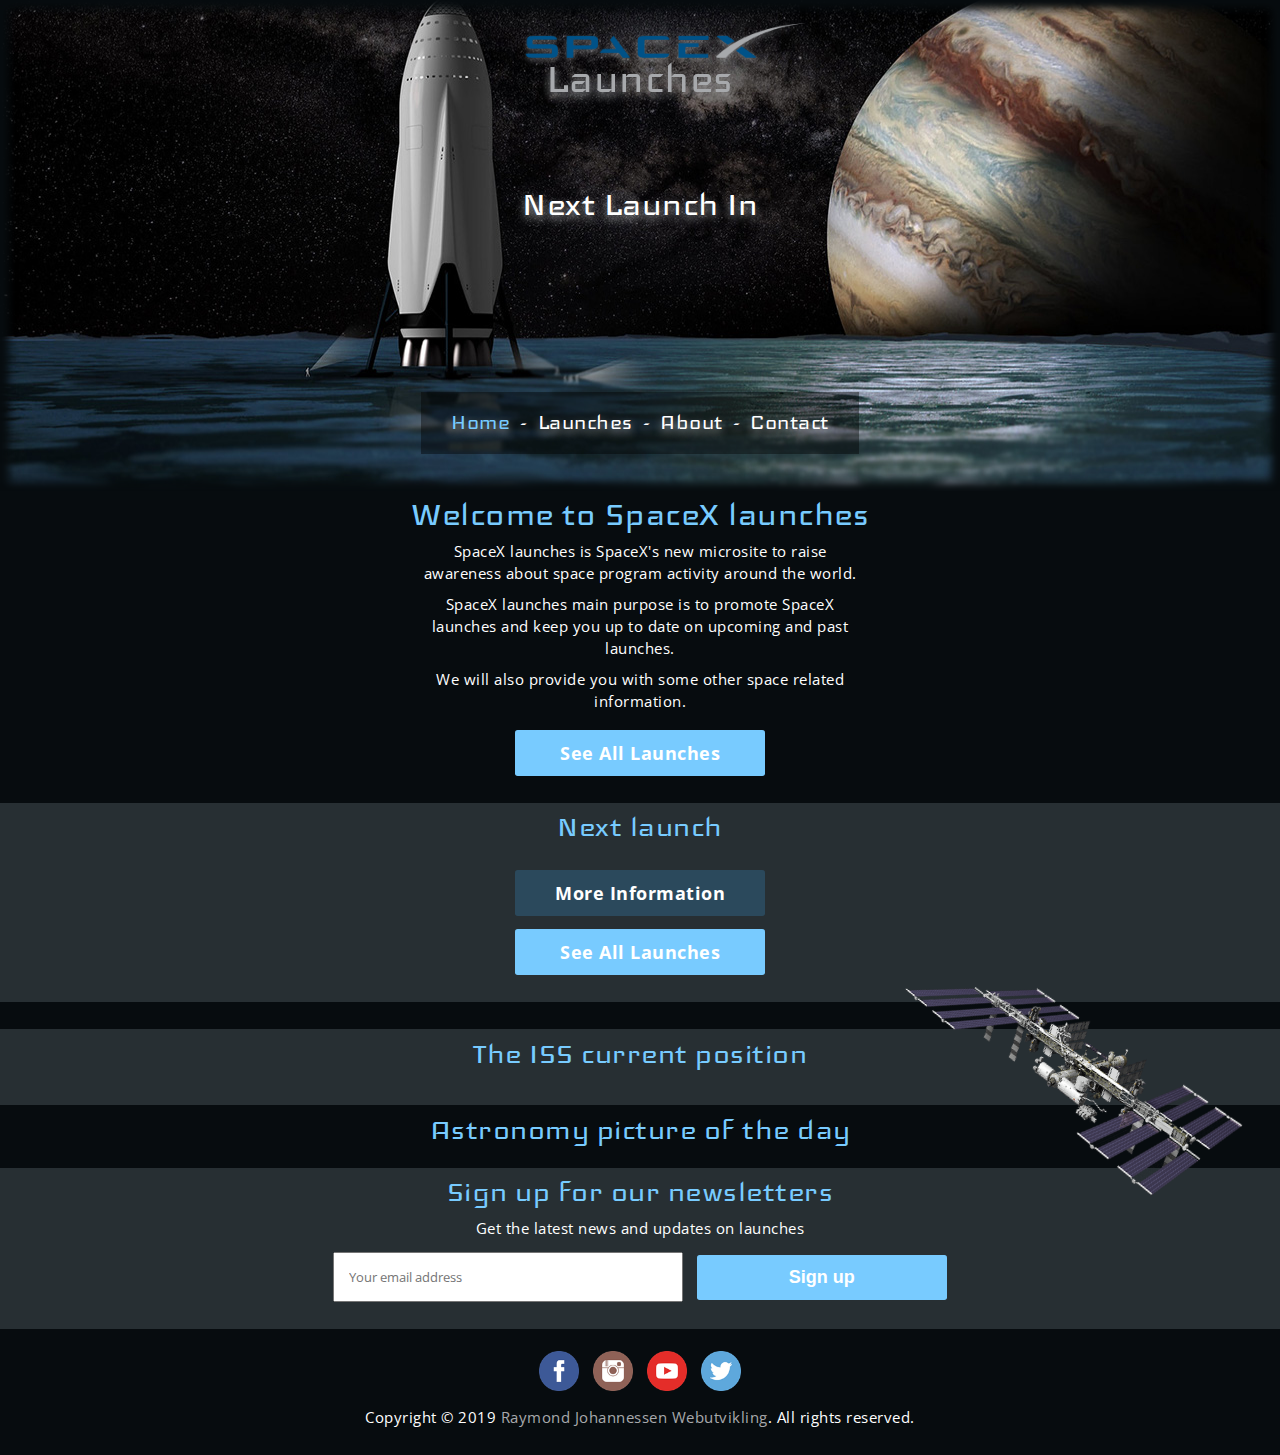
==== index.html @ a517d575 "initial commit" ====
<!DOCTYPE html>
<html lang="en">
    <head>
        <meta charset="UTF-8">
        <meta name="viewport" content="width=device-width, initial-scale=1, maximum-scale=1">
        <meta name="robots" content="index, follow">
        <meta name="description" content="SpaceX Launches. Keeps you updated on SpaceX launches">
        <meta name="keywords" content="SpaceX, Space, launches, astronauts, rockets, moon, mars">
        <meta name="author" content="Raymond Johannessen, Raymond Johannessen Webutvikling">
        <link rel="stylesheet" href="css/styles.css">
        <link href="https://fonts.googleapis.com/css?family=Iceland&display=swap" rel="stylesheet">
        <link href="https://fonts.googleapis.com/css?family=Open+Sans:400,700&display=swap" rel="stylesheet">
        <title>SpaceX Launches - Home</title>
    </head>
    <body>
        <header>
            <section id="headerTop">
                <p id="logo">
                    <img src="images/logo.png" alt="Logo">
                    Launches
                </p>
            </section>
            <section id="headerMiddle">
                <p id="countdownTop">Next Launch In</p>
                <p id="countdownTime"><!-- Countdown time loaded by JavaScript --></p>
            </section>
            <section id="headerBottom">
                <nav>
                    <ul>
                        <li class="active"><a href="index.html">Home</a><span>-</span></li>
                        <li><a href="launches.html">Launches</a><span>-</span></li>
                        <li><a href="about.html">About</a><span>-</span></li>
                        <li><a href="contact.html">Contact</a></li>
                    </ul>
                </nav>
            </section>
        </header>
        <main>
            <section class="darkBox">
                <h1>Welcome to SpaceX launches</h1>
                <div id="welcome" class="contentBox">
                    <p>
                        SpaceX launches is SpaceX's new microsite to raise awareness about space program activity around the world.
                    </p>
                    <p>
                        SpaceX launches main purpose is to promote SpaceX launches and keep you up to date on upcoming and past launches.
                    </p>
                    <p>
                        We will also provide you with some other space related information.
                    </p>
                    <a href="launches.html" class="buttonLight marginTop">See All Launches</a>
                </div>
            </section>
            <section class="launchWrapperLight">
                <h2>
                    Next launch
                </h2>
                <div id="nextLaunch" class="launchDetailsWrapper">
                    <!-- Next launch loaded by javascript -->
                </div>
                <a class="launchMoreInformation buttonDark marginBottom marginTop">More Information</a>
                <div class="launchMoreDetailsWrapper">
                    <div id="rocketInfo" class="launchRocketType">
                        <!-- Rocket info loaded by javascript -->
                    </div>
                    <div id="launchPadInfo" class="launchLaunchPad">
                        <!-- Launch pad info loaded by javascript -->
                    </div>
                </div>
                <a href="launches.html" class="buttonLight">See All Launches</a>
            </section>
            <section id="astronauts" class="darkBox">
                <!-- People in space loaded by javascript -->
            </section>
            <section id="iss" class="lightBox">
                <h2>The ISS current position</h2>
                <div id="issMap" class="contentBox">
                    <!-- Google maps loaded by javascript -->
                </div>
                <img id="issImage" src="images/iss.png" alt="ISS">
            </section>
            <section class="darkBox">
                <h2 class="marginBottomNone">Astronomy picture of the day</h2>
                <div id="apod" class="contentBox">
                    <!-- APOD loaded by javascript -->
                </div>
            </section>
            <section class="lightBox">
                <h2>Sign up for our newsletters</h2>
                <div id="newsletterWrapper" class="contentBox">
                    <p>Get the latest news and updates on launches</p>
                    <div id="emailError" class="error">Invalid email. E.g. email@website.com.</div>
                    <div id="newsletter">
                        <input id="email" type="email" placeholder="Your email address">
                        <button id="newsletterConfirm" class="buttonLight">Sign up</button>
                    </div>
                </div>
            </section>
            <div id="newsletterConfirmMessage">
                <p>Thanks, you are now signed up newsletters.</p>
                <p>Newsletters will now be sent to you.</p>
                <button id="newsletterConfirmMessageConfirm" class="buttonLight marginTop">Ok</button>
            </div>
        </main>
        <footer>
            <section class="darkBox">
                <div class="contentBox marginTop">
                    <div id="socialIconsWrapper">
                        <a href="https://www.facebook.com/SpaceX-226435907904104/" target="_blank"><img src="images/facebook.png" class="socialIcon" alt="Facebook"></a>
                        <a href="https://www.instagram.com/spacex/" target="_blank"><img src="images/instagram.png" class="socialIcon" alt="Instagram"></a>
                        <a href="https://www.youtube.com/channel/UCtI0Hodo5o5dUb67FeUjDeA" target="_blank"><img src="images/youtube.png" class="socialIcon" alt="Youtube"></a>
                        <a href="https://twitter.com/spacex" target="_blank"><img src="images/twitter.png" class="socialIcon" alt="Twitter"></a>
                    </div>
                    <p>Copyright&nbsp;©&nbsp;2019 <a href="https://rajohan.no" target="_blank">Raymond&nbsp;Johannessen&nbsp;Webutvikling</a>. All&nbsp;rights&nbsp;reserved.</p>
                </div>
            </section>
        </footer>
        <script src="js/scripts.js"></script>
        <script src="js/home.js"></script>
    </body>
</html>
---- css/styles.css ----
/* MAIN STYLES */

*,
*::before,
*::after {
    margin: 0;
    padding: 0;
    box-sizing: inherit;
}

html {
    background-color: #070C0F;
    font-size: 62.5%;
}

body {
    box-sizing: border-box;
    width: 100vw;
    position: relative;
    min-height: 100vh;
    max-height: 100%;
    color: #fff;
    font-family: "Open Sans", sans-serif;
    font-size: 15px;
    text-rendering: optimizeLegibility;
    overflow-x: hidden;
    letter-spacing: 0.5px;
    line-height: 22px;
}

::selection {
    background-color: #254B62;
    color: #fff;
}

h1, h2, h3, h4 {
    font-family: "Iceland", sans-serif;
    margin: 1.5rem 0;
    font-weight: 400;
}

h1 {
    color: #78CBFF;
    font-size: 40px;
}

h2 {
    color: #78CBFF;
    font-size: 35px;
}

h3 {
    font-size: 25px;
}

h4 {
    font-size: 20px;
}

header {
    background: url("../images/header.jpg") no-repeat center center;
    background-size: cover;
    height: 54.5rem;
    box-shadow: 0 0 1rem 1rem #070C0F inset;
    display: flex;
    flex-direction: column;
    justify-content: space-between;
    font-family: "Iceland", sans-serif;
    font-size: 25px;
}

nav {
    background-color: rgba(0, 0, 0, 0.4);
    padding: 20px;
}

header nav ul {
    list-style: none;
    text-shadow: 0 4px 10px #000C;
    display: flex;
}

header nav li {
    text-shadow: 0 0.4rem 1rem #A7A9AC;
}

header nav li a {
    padding: 0 10px;
}

header nav ul li.active a {
    color: #78CBFF
}

main {
    display: flex;
    flex-direction: column;
    align-items: center;
}

footer {
    text-align: center;
}

input, textarea {
    font-family: "Open Sans", sans-serif;
    width: 350px;
}

input {
    padding: 14px;
}

input:focus,
textarea:focus {
    border: 2px solid #78CBFF;
    outline: none;
    background-color: #dfe1e4;
}

textarea {
    resize: vertical;
    padding: 10px;
    min-height: 120px;
}

a {
    color: #A7A9AC;
    text-decoration: none;
}

a:hover {
    color: #78CBFF;
}

.marginTopSmall {
    margin-top: 1rem;
}

.marginTop {
    margin-top: 2rem;
}

.marginBottom {
    margin-bottom: 1.5rem;
}

.marginBottomNone {
    margin-bottom: 0;
}

/* SPECIFIC STYLES */

header a {
    color: #fff;
}

#headerTop {
    display: flex;
    justify-content: center;
    padding: 2rem 4rem;
}

#headerMiddle {
    display: flex;
    flex-direction: column;
    align-items: center;
    text-shadow: 0 0.4rem 1rem #A7A9AC;
    margin-top: -10rem;
}

#headerBottom {
    display: flex;
    justify-content: center;
    margin-bottom: 4rem;
}

#logo {
    display: flex;
    flex-direction: column;
    align-items: center;
    font-size: 50px;
    color: #A7A9AC;
    text-shadow: 0 0.4rem 1rem #A7A9AC;
}

#logo img {
    display: block;
    margin-left: 6rem;
    width: 33.2rem;
}

#countdownTop {
    font-size: 40px;
}

#welcome p {
    max-width: 50rem;
    width: 100%;
}

#welcome p:not(:first-of-type) {
    margin-top: 1rem;
}

#newsletter {
    display: flex;
    flex-direction: row;
    align-items: center;
    margin-top: 1.5rem;
}

#newsletter input {
    margin-right: 1.5rem;
}

#astronauts {
    position: relative;
}

#astronauts img {
    position: absolute;
    left: 8rem;
    top: -10rem;
    height: 40rem;
    z-index: 100;
}

#iss {
    position: relative;
}

#issImage {
    position: absolute;
    height: 16.3rem;
    right: 3rem;
    top: -3rem;
    transform: rotate(30deg);
    z-index: 100;
}

#socialIconsWrapper {
    display: flex;
}

#contact {
    display: flex;
    flex-direction: row;
    justify-content: center;
    align-items: flex-start;
}

#contact iframe {
    width: 450px;
    height: 300px;
    margin-top: 2rem;
}

#contact label {
    width: 100%;
    text-align: left;
    margin: 2rem 0 1rem 1rem;
}

#contact textarea.inputError,
#contact input.inputError {
    border: 2px solid #a20009;
}

#contactForm {
    display: flex;
    flex-direction: column;
    align-items: center;
}

#contactInfo {
    display: flex;
    flex-direction: column;
    margin-left: 3rem;
}

#contactInfoLeft,
#contactInfoRight {
    text-align: left;
}

#contactInfoLeft {
    margin-right: 2rem;
}

#contactInfoTop {
    display: flex;
}

#contact .error {
    display: none;
    background-color: #a20009;
    width: 350px;
    padding: 10px;
    font-size: 12px;
}

#newsletterWrapper .error {
    background-color: #a20009;
    padding: 10px;
    font-size: 12px;
    margin-top: 10px;
    border-radius: 0.3rem;
    display: none;
}

#newsletterConfirmMessage,
#contactConfirmMessage {
    display: none;
    flex-direction: column;
    align-items: center;
    background-color: #1a8c00;
    height: 150px;
    width: 350px;
    justify-content: center;
    border-radius: 0.3rem;
    position: fixed;
    top: calc(50% - 75px);
}

#newsletterConfirmMessage .buttonLight,
#contactConfirmMessage .buttonLight {
    background-color: #5bc765;
    width: 70px;
}

#newsletterConfirmMessage .buttonLight:hover,
#contactConfirmMessage .buttonLight:hover {
    background-color: #87f287;
}

#issMap iframe {
    width: 70rem;
    height: 40rem;
}

#launches {
    display: flex;
    flex-direction: column;
    width: 100%;
}

.launchesHeader {
    display: flex;
    flex-direction: column;
    align-items: center;
}

.launchesHeader div {
    display: flex;
}

.launchLaunchPad iframe {
    width: 33rem;
    height: 22rem;
}

.socialIcon {
    width: 40px;
    margin: 4px 7px 10px 7px;
}

.socialIcon:hover {
    opacity: 0.5;
}

.aboutWrapper {
    position: relative;
    margin-top: 3rem;
}

.aboutImage {
    width: 900px;
    display: block;
}

.aboutCaption {
    background-color: rgba(0, 0, 0, 0.57);
    width: 100%;
    position: absolute;
    padding: 2rem;
    bottom: 0;
}

.aboutCaption h3 {
    margin-top: 0;
}

/* CONTENT BOX */

#apod h3 {
    margin-bottom: 0;
}

#apod h4 {
    margin-top: 0;
}

.darkBox,
.lightBox {
    width: 100%;
    display: flex;
    flex-direction: column;
    align-items: center;
    padding-bottom: 3rem;
    text-align: center;
}

.darkBox h1,
.lightBox h1,
.darkBox h2,
.lightBox h2 {
    width: 80%;
}

.darkBox {
    background-color: #070C0F;
}

.lightBox {
    background-color: #272F33;
}

.contentBox {
    width: 600px;
    display: flex;
    flex-direction: column;
    align-items: center;
}

.bigImage {
    width: 70rem;
}

/* BUTTON STYLES */

.buttonLight,
.buttonDark {
    font-size: 18px;
    font-weight: 700;
    width: 250px;
    padding: 12px 0;
    text-align: center;
    border-radius: 0.3rem;
    cursor: pointer;
    color: #fff;
    border: 0;
    outline: none;
}

.buttonLight {
    background-color: #78CBFF;
}

.buttonDark {
    background-color: #2B495C;
}

.buttonLight:hover {
    background-color: #35b0ff;
}

.buttonDark:hover {
    background-color: #0b3a5c;
}

a.buttonDark,
a.buttonLight {
    color: #fff;
    text-decoration: none;
}

.slider {
    background-color: #78CBFF;
    border: 0;
    color: #fff;
    padding: 10px;
    font-family: "Open Sans", sans-serif;
    cursor: pointer;
    font-weight: 700;
    font-size: 18px;
    outline: none;
}

.slider:first-of-type {
    border-top-left-radius: 0.3rem;
    border-bottom-left-radius:  0.3rem;
}

.slider:last-of-type {
    border-top-right-radius: 0.3rem;
    border-bottom-right-radius:  0.3rem;
}

.slider:hover {
    background-color: #35b0ff;
}

.slider.active {
    background-color: #35b0ff;
}

/* LAUNCH BOX STYLES */
#launches .launchWrapperLight,
#launches .launchWrapperDark {
    padding-bottom: 1rem;
}

.launchWrapperLight,
.launchWrapperDark {
    display: flex;
    flex-direction: column;
    align-items: center;
    width: 100%;
    padding-bottom: 3rem;
}

.launchWrapperDark h3,
.launchWrapperDark h4,
.launchWrapperLight h3,
.launchWrapperLight h4 {
    margin: 0;
}

.launchWrapperLight {
    background-color: #272F33;
}

.launchWrapperDark {
    background-color: #070C0F;
}

.launchDetailsWrapper {
    width: 84rem;
    display: flex;
    flex-direction: row;
}

.launchDetailsWrapper p {
    margin: 1.5rem 0;
}

.launchDetailsWrapper img {
    width: 225px;
    min-width: 225px;
    height: 150px;
    margin-right: 4rem;
    object-fit: cover;
}

.launchDetailTop {
    display: flex;
    justify-content: space-between;
    margin-right: 2rem;
}

.launchDetailTopRight {
    white-space: nowrap;
}

/* LAUNCH MORE DETAILS */

.launchMoreDetailsWrapper {
    margin-top: 30px;
    margin-bottom: 30px;
    background-color: #47545C;
    padding-top: 20px;
    display: none;
    flex-direction: column;
    align-items: center;
    width: 100%;
}

.launchRocketType {
    display: flex;
}

.launchRocketTypeLeft,
.launchLaunchPadLeft {
    display: flex;
    align-items: flex-start;
    margin-right: 20px;
}

.launchRocketTypeRight,
.launchLaunchPadRight {
    width: 50rem;
}

.launchRocketTypeRight h4,
.launchLaunchPadRight h4 {
    margin-bottom: 20px;
}

.launchLaunchPadRight h3 {
    margin-top: -5px;
}

.launchRocketTypeRight p:first-of-type,
.launchLaunchPadRight p:first-of-type {
    margin-bottom: 20px;
}

.launchRocketTypeRight p span,
.launchLaunchPadRight p span {
    font-weight: 700;
}

.launchRocketTypeRight a,
.launchLaunchPadRight a {
    display: block;
    margin-top: 20px;
}

.launchRocketTypeImageGroup {
    display: grid;
    grid-template-columns: 1fr 1fr;
}

.launchRocketTypeImageGroup img {
    margin: 5px;
    width:  16rem;
    height: 10.6rem;
    object-fit: cover;
}

.launchLaunchPad {
    margin: 30px 0;
    display: flex;
}

.launchLaunchPadLeft img {
    width: 33rem;
}

/* MEDIA QUERIES */

@media only screen and (max-width: 1300px) {
    html {
        font-size: 56.25%;
    }
}

@media only screen and (max-width: 1160px) {
    html {
        font-size: 50%;
    }

    .launchDetailsWrapper {
        width: 100rem;
    }
}

@media only screen and (max-width: 1050px) {
    html {
        font-size: 30%;
    }

    header {
        font-size: 20px;
    }

    #contact iframe {
        width: 350px;
        height: 250px;
    }

    #logo {
        font-size: 30px;
    }

    #countdownTop {
        font-size: 30px;
    }

    #astronauts img {
        height: 30rem;
        left: 2rem;
    }

    #issImage {
        height: 14rem;
    }

    .aboutImage {
        width: 700px;
    }

    .launchDetailsWrapper {
        width: 120rem;
    }
}

@media only screen and (max-width: 800px) {
    body {
        font-size: 14px;
    }

    h1 {
        font-size: 30px;
    }

    h2 {
        font-size: 25px;
    }

    h3 {
        font-size: 20px;
    }

    h4 {
        font-size: 17px;
    }

    footer .darkBox {
        padding-top: 20px;
    }

    #contact {
        flex-direction: column;
        align-items: center
    }

    #contactInfo {
        align-items: center;
        margin: 4rem 0 0 0;
    }

    #contactInfoLeft {
        margin-right: 6rem;
    }

    .bigImage {
        width: 60rem;
    }

    .contentBox {
        width: 400px;
        margin: 0;
    }

    .launchDetailsWrapper {
        flex-direction: column;
        align-items: center;
        width: 80%;
    }

    .launchDetailsWrapper img {
        margin: 0;
        width: 40rem;
        min-width: 40rem;
        height: 26.7rem;
    }

    .launchDetailTop {
        flex-direction: column;
        align-items: center;
        width: 100%;
        margin-top: 10px;
        text-align: center;
    }

    .launchDetailLive {
        font-size: 16px;
        text-align: center;
    }

    .launchDetailTopLeft {
        margin: 0 0 10px 0;
    }

    .launchRocketType {
        flex-direction: column;
        align-items: center;
    }

    .launchRocketTypeLeft,
    .launchLaunchPadLeft {
        flex-direction: column;
        margin-bottom: 15px;
        margin-right: 0;
    }

    .launchRocketTypeImageGroup {
        grid-template-columns: 1fr 1fr 1fr;
    }

    .launchRocketTypeRight,
    .launchLaunchPadRight {
        text-align: center;
    }

    .launchRocketTypeRight p,
    .launchLaunchPadRight p {
        text-align: left;
    }

    .launchLaunchPad {
        flex-direction: column;
        align-items: center;
    }

    .launchLaunchPad iframe {
        width: 50rem;
        height: 35rem;
    }

    .aboutImage {
        width: 610px;
    }
}

@media only screen and (max-width: 700px) {
    #issImage {
        display: none;
    }

    #astronauts img {
        display: none;
    }

    #newsletter input {
        width: 200px;
        padding: 8px;
    }

    .buttonLight,
    .buttonDark {
        font-size: 14px;
        font-weight: 700;
        width: 150px;
        padding: 8px 0;
    }

    .slider {
        padding: 8px;
        font-weight: 700;
        font-size: 13px;
    }

    .bigImage {
        width: 50rem;
    }

    .aboutImage {
        width: 430px;
    }

    .aboutCaption {
        position: relative;
        width: 430px;
        background-color: rgba(37, 37, 37, 0.57);
    }
}

@media only screen and (max-width: 500px) {
    header nav ul {
        flex-direction: column;
        align-items: center;
    }

    header nav ul li {
        margin: 3px 0;
    }

    header nav ul li span {
        display: none;
    }

    #newsletter {
        flex-direction: column;
    }

    #newsletter input {
        margin: 0 0 2rem 0;
    }

    #headerTop {
        flex-direction: column;
        align-items: center;
        margin-bottom: 35px;
    }

    #issMap iframe {
        width: 50rem;
        height: 30rem;
    }

    #newsletterConfirmMessage,
    #contactConfirmMessage {
        width: 250px;
    }

    #newsletterConfirmMessage p,
    #contactConfirmMessage p {
        text-align: center;
    }

    .bigImage {
        width: 40rem;
    }

    .contentBox {
        width: 300px;
    }

    .aboutCaption,
    .aboutImage {
        width: 320px;
    }
}

@media only screen and (max-width: 400px) {
    #contact label {
        width: 250px;
    }

    #contactInfoTop {
        flex-direction: column;
    }

    #contactInfoLeft {
        text-align: center;
        margin-right: 0;
    }

    #contactInfoRight {
        text-align: center;
    }

    #contact .error,
    #contact textarea,
    #contact input {
        width: 250px;
    }

    #contact iframe {
        width: 250px;
        height: 150px;
    }

    #issMap iframe {
        width: 40rem;
        height: 25rem;
    }

    .contentBox {
        width: 250px;
    }

    .launchRocketTypeImageGroup img {
        width:  10rem;
    }

    .launchRocketTypeRight,
    .launchLaunchPadRight {
        width: 40rem;
    }

    .launchLaunchPad iframe {
        width: 40rem;
        height: 25rem;
    }

    .aboutCaption,
    .aboutImage {
        width: 240px;
    }
}

@media only screen and (min-width: 1300px) {
    html {
        font-size: 62.5%;
    }
}
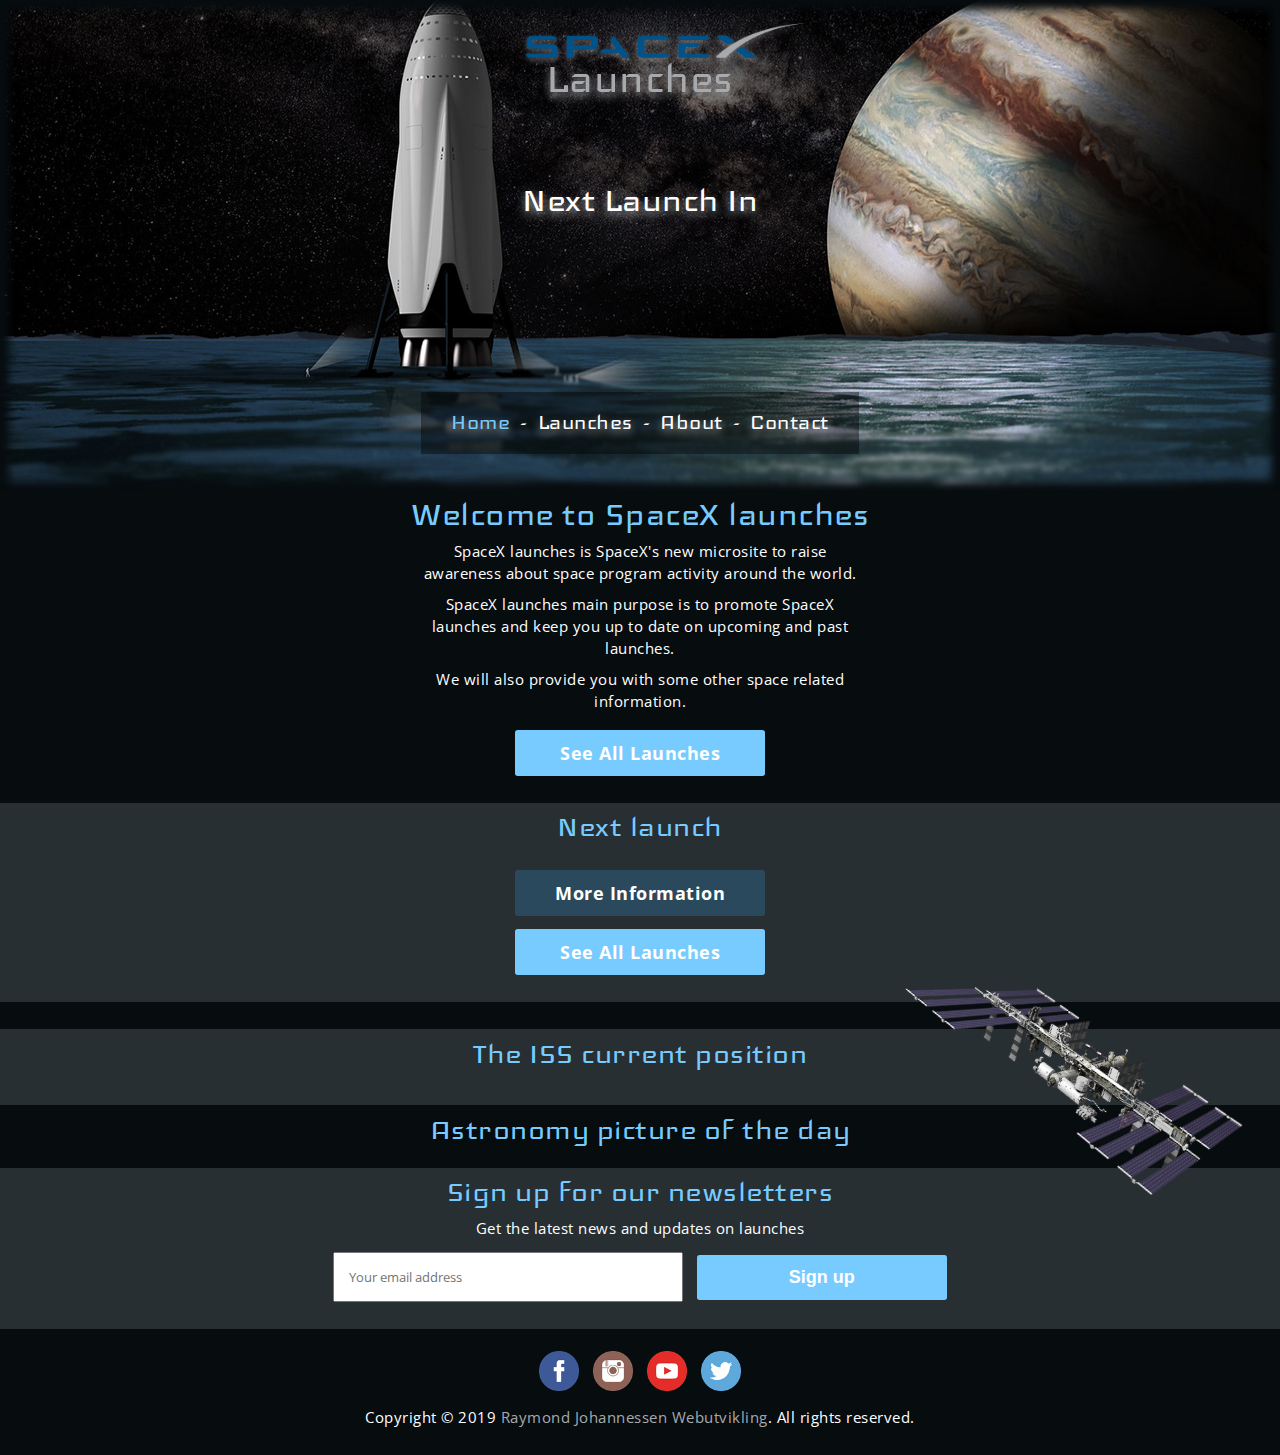
==== commit 5d39b185: "Small CSS fix" ====
--- a/index.html
+++ b/index.html
@@ -22,7 +22,7 @@
             </section>
             <section id="headerMiddle">
                 <p id="countdownTop">Next Launch In</p>
-                <p id="countdownTime"><!-- Countdown time loaded by JavaScript --></p>
+                <p id="countdownTime" class="marginTopSmall"><!-- Countdown time loaded by JavaScript --></p>
             </section>
             <section id="headerBottom">
                 <nav>
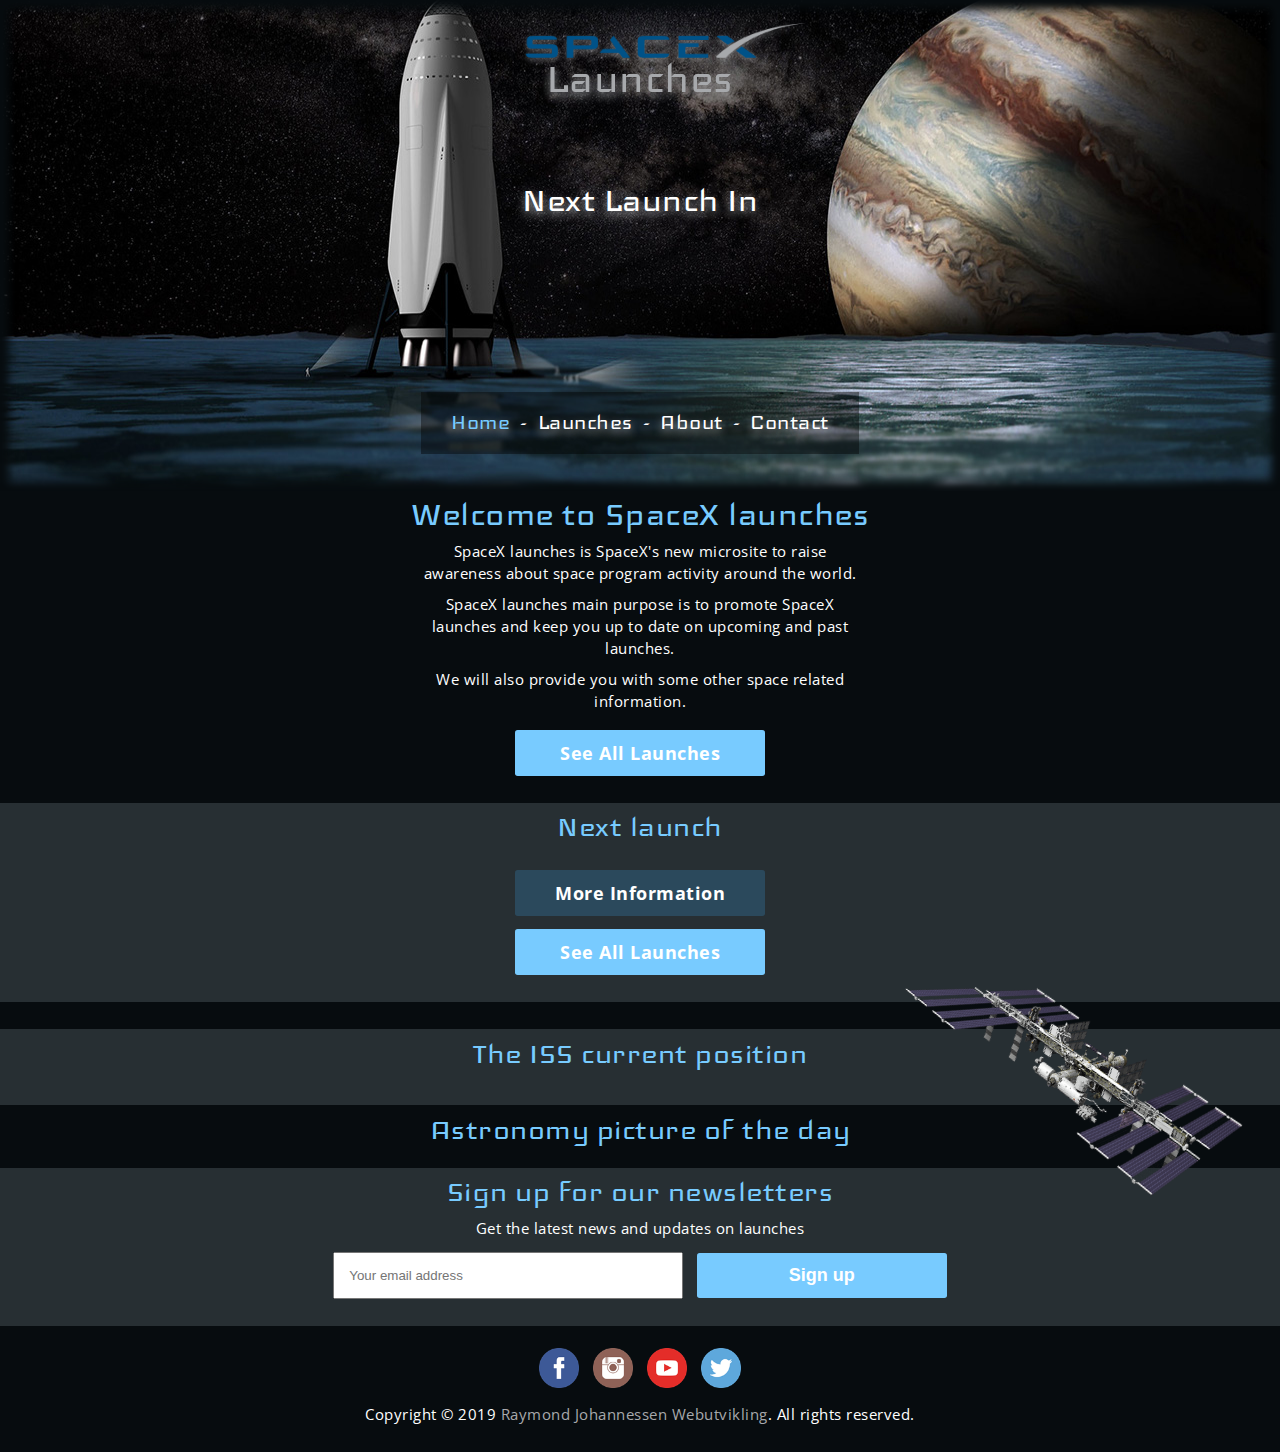
==== commit 96ff7a1f: "Some small bug fixes" ====
--- a/index.html
+++ b/index.html
@@ -90,15 +90,15 @@
                 <div id="newsletterWrapper" class="contentBox">
                     <p>Get the latest news and updates on launches</p>
                     <div id="emailError" class="error">Invalid email. E.g. email@website.com.</div>
-                    <div id="newsletter">
+                    <form id="newsletter" method="POST" novalidate>
                         <input id="email" type="email" placeholder="Your email address">
                         <button id="newsletterConfirm" class="buttonLight">Sign up</button>
-                    </div>
+                    </form>
                 </div>
             </section>
             <div id="newsletterConfirmMessage">
-                <p>Thanks, you are now signed up newsletters.</p>
-                <p>Newsletters will now be sent to you.</p>
+                <p>Thanks, you are now signed up</p>
+                <p>and will receive our newsletters.</p>
                 <button id="newsletterConfirmMessageConfirm" class="buttonLight marginTop">Ok</button>
             </div>
         </main>
--- a/css/styles.css
+++ b/css/styles.css
@@ -103,7 +103,6 @@
 }
 
 input, textarea {
-    font-family: "Open Sans", sans-serif;
     width: 350px;
 }
 
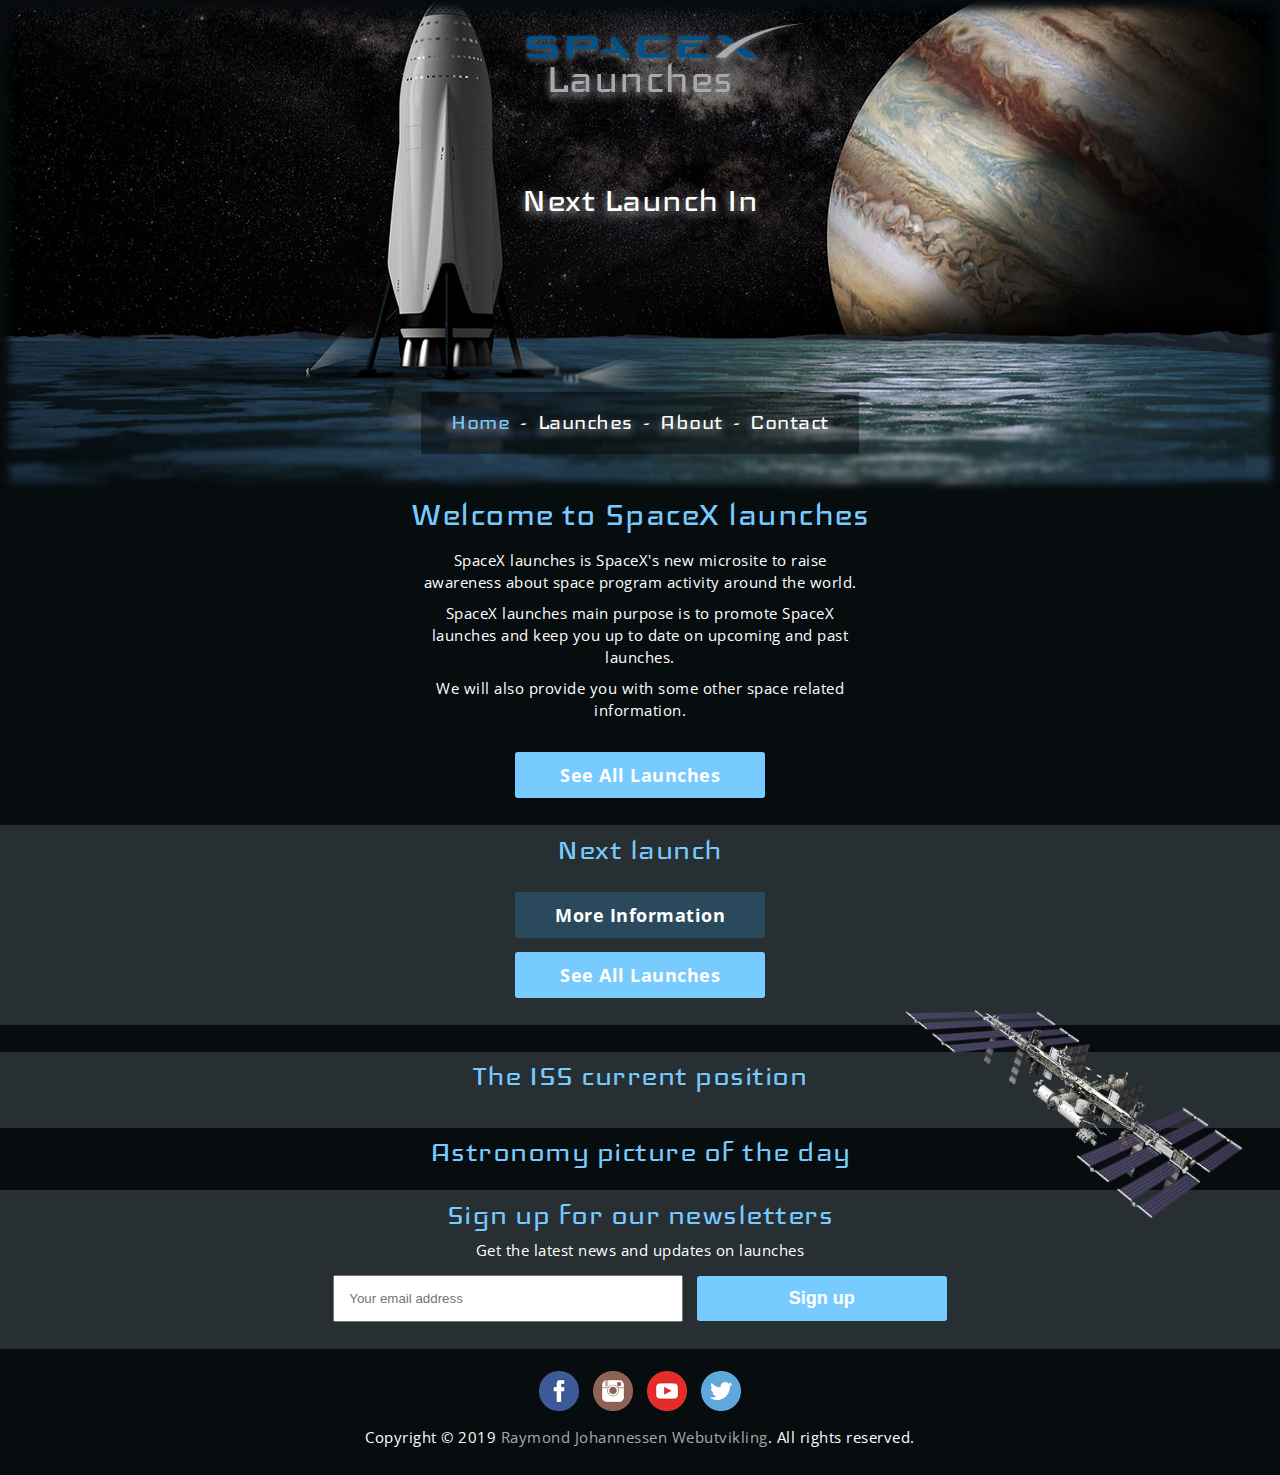
==== commit 70efda47: "Some finishing touches" ====
--- a/index.html
+++ b/index.html
@@ -15,10 +15,10 @@
     <body>
         <header>
             <section id="headerTop">
-                <p id="logo">
+                <a id="logo" href="index.html">
                     <img src="images/logo.png" alt="Logo">
                     Launches
-                </p>
+                </a>
             </section>
             <section id="headerMiddle">
                 <p id="countdownTop">Next Launch In</p>
@@ -38,14 +38,14 @@
         <main>
             <section class="darkBox">
                 <h1>Welcome to SpaceX launches</h1>
-                <div id="welcome" class="contentBox">
+                <div id="welcome" class="contentBox marginTopSmall">
                     <p>
                         SpaceX launches is SpaceX's new microsite to raise awareness about space program activity around the world.
                     </p>
                     <p>
                         SpaceX launches main purpose is to promote SpaceX launches and keep you up to date on upcoming and past launches.
                     </p>
-                    <p>
+                    <p class="marginBottom">
                         We will also provide you with some other space related information.
                     </p>
                     <a href="launches.html" class="buttonLight marginTop">See All Launches</a>
--- a/css/styles.css
+++ b/css/styles.css
@@ -510,6 +510,10 @@
     padding-bottom: 1rem;
 }
 
+.launchDetailMain {
+    width: 100%;
+}
+
 .launchWrapperLight,
 .launchWrapperDark {
     display: flex;
@@ -756,6 +760,12 @@
         height: 26.7rem;
     }
 
+    .launchDetailMain {
+        display: flex;
+        flex-direction: column;
+        align-items: center;
+    }
+
     .launchDetailTop {
         flex-direction: column;
         align-items: center;
